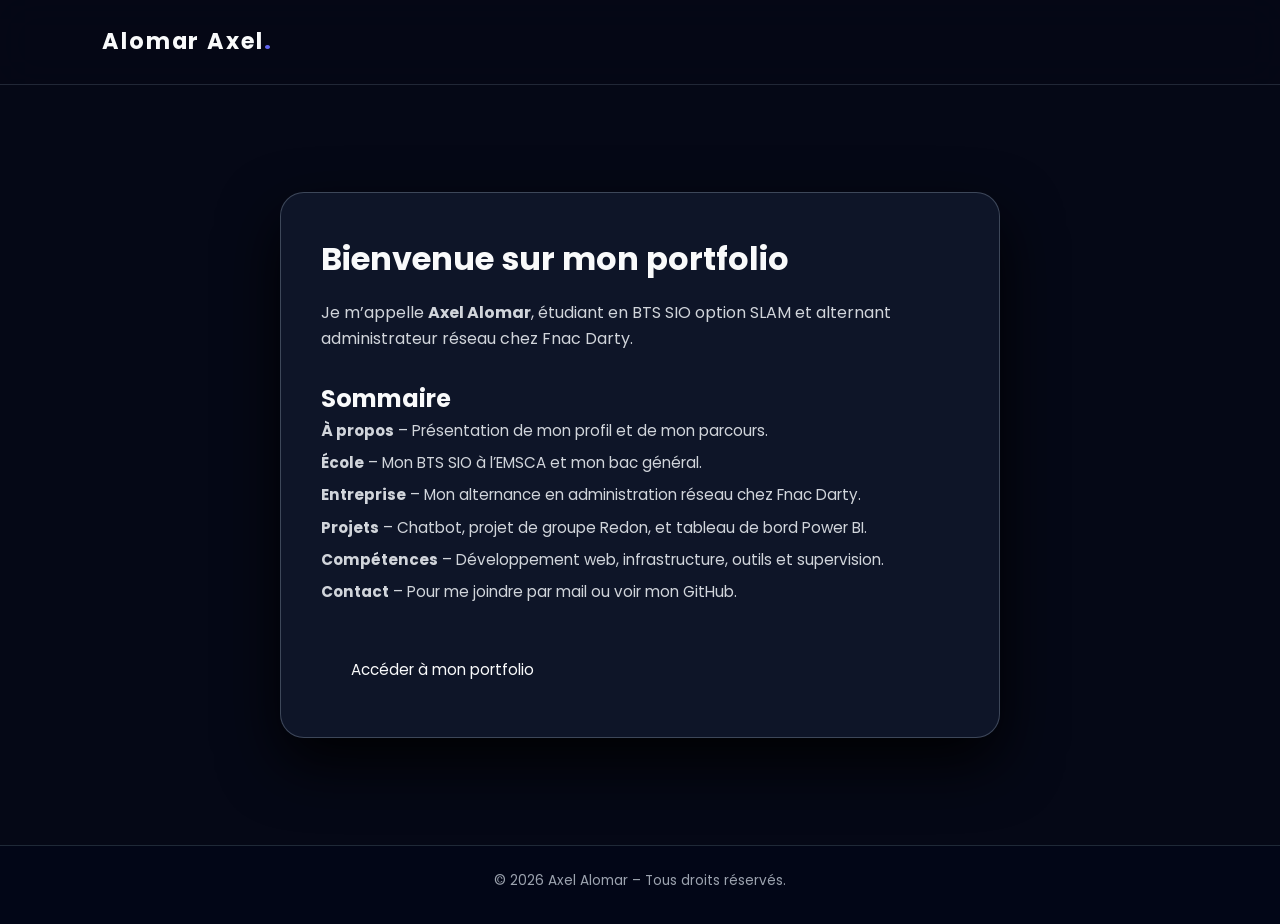
==== index.html @ db5cc9d4 "Portfolio v1" ====
<!DOCTYPE html>
<html lang="fr">
<head>
  <meta charset="UTF-8" />
  <meta name="viewport" content="width=device-width, initial-scale=1.0" />
  <title>Sommaire – Portfolio Axel Alomar</title>
  <link rel="stylesheet" href="style.css" />
  <link rel="preconnect" href="https://fonts.googleapis.com" />
  <link rel="preconnect" href="https://fonts.gstatic.com" crossorigin />
  <link href="https://fonts.googleapis.com/css2?family=Poppins:wght@300;500;700&display=swap" rel="stylesheet" />
</head>
<body>
  <header class="header">
    <div class="logo">Alomar Axel<span>.</span></div>
  </header>

  <main class="summary-hero">
    <div class="summary-card">
      <h1>Bienvenue sur mon portfolio</h1>
      <p class="summary-subtitle">
        Je m’appelle <strong>Axel Alomar</strong>, étudiant en BTS SIO option SLAM et alternant
        administrateur réseau chez Fnac Darty.
      </p>

      <h2>Sommaire</h2>
      <ul class="summary-list">
        <li><strong>À propos</strong> – Présentation de mon profil et de mon parcours.</li>
        <li><strong>École</strong> – Mon BTS SIO à l’EMSCA et mon bac général.</li>
        <li><strong>Entreprise</strong> – Mon alternance en administration réseau chez Fnac Darty.</li>
        <li><strong>Projets</strong> – Chatbot, projet de groupe Redon, et tableau de bord Power BI.</li>
        <li><strong>Compétences</strong> – Développement web, infrastructure, outils et supervision.</li>
        <li><strong>Contact</strong> – Pour me joindre par mail ou voir mon GitHub.</li>
      </ul>

      <a href="portfolio.html" class="btn summary-btn">Accéder à mon portfolio</a>
    </div>
  </main>

  <footer class="footer">
    <p>&copy; <span id="year"></span> Axel Alomar – Tous droits réservés.</p>
  </footer>

  <script>
    document.getElementById("year").textContent = new Date().getFullYear();
  </script>
</body>
</html>
---- style.css ----
html {
  scroll-behavior: smooth;
}

* {
  box-sizing: border-box;
  margin: 0;
  padding: 0;
}

body {
  font-family: "Poppins", system-ui, -apple-system, BlinkMacSystemFont, sans-serif;
  background: #050816;
  color: #f9fafb;
  line-height: 1.6;
}

a {
  text-decoration: none;
  color: inherit;
}

/* ====================
   HEADER
==================== */

.header {
  position: sticky;
  top: 0;
  z-index: 50;
  display: flex;
  justify-content: space-between;
  align-items: center;
  padding: 1.5rem 8vw;
  backdrop-filter: blur(20px);
  background: rgba(5, 8, 22, 0.8);
  border-bottom: 1px solid rgba(148, 163, 184, 0.2);
}

.logo {
  font-size: 1.4rem;
  font-weight: 700;
  letter-spacing: 0.08em;
}

.logo span {
  color: #6366f1;
}

.nav {
  display: flex;
  gap: 1.5rem;
  font-size: 0.95rem;
}

.nav a {
  position: relative;
}

.nav a::after {
  content: "";
  position: absolute;
  left: 0;
  bottom: -0.25rem;
  width: 0;
  height: 2px;
  background: linear-gradient(90deg, #6366f1, #22c55e);
  transition: width 0.25s ease;
}

.nav a:hover::after {
  width: 100%;
}

/* ====================
   HERO
==================== */

.hero {
  min-height: 80vh;
  padding: 5rem 8vw 4rem;
  display: grid;
  grid-template-columns: minmax(0, 1.5fr) minmax(0, 1fr);
  align-items: center;
  gap: 3rem;
}

.hero-text h1 {
  font-size: clamp(2.3rem, 4vw, 3.5rem);
  margin-bottom: 0.75rem;
}

.hero-text h1 span {
  background: linear-gradient(120deg, #6366f1, #22c55e);
  -webkit-background-clip: text;
  color: transparent;
}

.hero-text h2 {
  font-weight: 400;
  color: #9ca3af;
  margin-bottom: 1rem;
}

.hero-text p {
  max-width: 32rem;
  color: #e5e7eb;
  margin-bottom: 1.5rem;
}

.hero-actions {
  display: flex;
  flex-wrap: wrap;
  gap: 1rem;
}

/* ====================
   BOUTONS
==================== */

.btn {
  padding: 0.8rem 1.5rem;
  border-radius: 999px;
  border: 1px solid transparent;
  font-size: 0.95rem;
  cursor: pointer;
  transition: transform 0.15s ease, box-shadow 0.15s ease, background 0.2s ease;
  display: inline-flex;
  align-items: center;
  justify-content: center;
}

.btn.primary {
  background: linear-gradient(120deg, #6366f1, #22c55e);
  color: #0b1020;
  font-weight: 600;
  box-shadow: 0 15px 40px rgba(79, 70, 229, 0.4);
}

.btn.primary:hover {
  transform: translateY(-2px);
  box-shadow: 0 20px 50px rgba(79, 70, 229, 0.55);
}

.btn.secondary {
  border-color: #4b5563;
  background: rgba(15, 23, 42, 0.8);
}

.btn.secondary:hover {
  background: rgba(15, 23, 42, 1);
}

/* ====================
   PHOTO PROFIL
==================== */

.hero-image {
  display: flex;
  justify-content: flex-end;
  align-items: flex-start;
  margin-top: -60px;
  transform: translateX(40px);
}

.profile-circle {
  width: 260px;
  height: 260px;
  border-radius: 999px;
  position: relative;
  display: flex;
  align-items: center;
  justify-content: center;
  border: 2px solid rgba(148, 163, 184, 0.4);
  box-shadow: 0 25px 60px rgba(15, 23, 42, 0.9);
  overflow: hidden;
}

.profile-photo {
  width: 100%;
  height: 100%;
  object-fit: cover;
  object-position: center 15%;
}

/* ====================
   SECTIONS
==================== */

.section {
  padding: 4rem 8vw;
}

.section-title {
  text-align: center;
  margin-bottom: 2.5rem;
}

.section-title h2 {
  font-size: 1.8rem;
  margin-bottom: 0.3rem;
}

.section-title p {
  color: #9ca3af;
}

/* À propos */

.about {
  max-width: 900px;
  margin: 0 auto;
}

.about-content p {
  margin-bottom: 1rem;
}

/* ====================
   PROJETS
==================== */

.projects {
  background: radial-gradient(circle at top, rgba(79, 70, 229, 0.18), transparent 55%);
}

.project-grid {
  display: grid;
  grid-template-columns: repeat(auto-fit, minmax(260px, 1fr));
  gap: 1.7rem;
}

.project-card {
  background: rgba(15, 23, 42, 0.9);
  border-radius: 1.25rem;
  padding: 1.5rem;
  border: 1px solid rgba(148, 163, 184, 0.2);
  box-shadow: 0 18px 40px rgba(15, 23, 42, 0.95);
}

/* ====================
   EXPÉRIENCE
==================== */

.experience {
  background: rgba(15, 23, 42, 0.7);
}

.experience-grid {
  display: grid;
  grid-template-columns: repeat(auto-fit, minmax(260px, 1fr));
  gap: 1.7rem;
}

.experience-card {
  background: rgba(15, 23, 42, 0.95);
  border-radius: 1.25rem;
  padding: 1.5rem;
  padding-right: 11rem; /* espace pour le logo */
  border: 1px solid rgba(148, 163, 184, 0.25);
  box-shadow: 0 18px 40px rgba(15, 23, 42, 0.95);
  position: relative;
}

/* Logo Fnac Darty */

.company-logo {
  position: absolute;
  top: 14px;
  right: 14px;
  width: 120px;
  height: auto;
  object-fit: contain;
  background: rgba(255, 255, 255, 0.08);
  padding: 10px;
  border-radius: 0.75rem;
  filter: drop-shadow(0 6px 14px rgba(0, 0, 0, 0.7));
}

/* ====================
   COMPÉTENCES
==================== */

.skills-grid {
  display: grid;
  grid-template-columns: repeat(auto-fit, minmax(220px, 1fr));
  gap: 1.5rem;
}

.skill-group {
  background: rgba(15, 23, 42, 0.85);
  border-radius: 1.25rem;
  padding: 1.3rem 1.5rem;
  border: 1px solid rgba(148, 163, 184, 0.25);
}

.skill-group h3 {
  margin-bottom: 0.6rem;
  font-size: 1.05rem;
}

.skill-group ul {
  list-style: none;
}

.skill-group li {
  font-size: 0.9rem;
  color: #e5e7eb;
  margin-bottom: 0.25rem;
}

/* ====================
   CONTACT
==================== */

.contact-content {
  display: grid;
  grid-template-columns: minmax(0, 1.3fr) minmax(0, 1fr);
  gap: 2rem;
  align-items: flex-start;
}

.contact-form {
  background: rgba(15, 23, 42, 0.9);
  padding: 1.8rem;
  border-radius: 1.5rem;
  border: 1px solid rgba(148, 163, 184, 0.3);
  box-shadow: 0 18px 40px rgba(15, 23, 42, 1);
}

.form-group {
  display: flex;
  flex-direction: column;
  margin-bottom: 1rem;
}

label {
  font-size: 0.9rem;
  margin-bottom: 0.4rem;
  color: #e5e7eb;
}

input,
textarea {
  padding: 0.7rem 0.9rem;
  border-radius: 0.75rem;
  border: 1px solid rgba(148, 163, 184, 0.4);
  background: rgba(15, 23, 42, 0.9);
  color: #f9fafb;
  font-family: inherit;
  font-size: 0.9rem;
}

input:focus,
textarea:focus {
  outline: none;
  border-color: #6366f1;
  box-shadow: 0 0 0 1px rgba(99, 102, 241, 0.4);
}

.contact-links p {
  margin-bottom: 0.6rem;
  color: #e5e7eb;
}

.contact-links ul {
  list-style: none;
}

.contact-links li {
  margin-bottom: 0.4rem;
}

.contact-links a {
  font-size: 0.9rem;
  color: #a5b4fc;
}

/* ====================
   FOOTER
==================== */

.footer {
  padding: 1.5rem 8vw 2rem;
  text-align: center;
  font-size: 0.85rem;
  color: #9ca3af;
  border-top: 1px solid rgba(31, 41, 55, 1);
  background: #020617;
}

/* ====================
   RESPONSIVE
==================== */

@media (max-width: 900px) {
  .hero {
    grid-template-columns: 1fr;
  }

  .hero-image {
    order: -1;
    justify-content: center;
    transform: none;
    margin-top: 2rem;
  }

  .header {
    padding-inline: 6vw;
  }

  .section {
    padding-inline: 6vw;
  }

  .experience-card {
    padding-right: 1.5rem; /* sur mobile on enlève l’espace logo */
  }

  .company-logo {
    position: static;
    display: block;
    margin-left: auto;
    margin-bottom: 0.8rem;
  }
}

@media (max-width: 640px) {
  .nav {
    display: none;
  }

  .hero,
  .section {
    padding-inline: 5vw;
  }

  .contact-content {
    grid-template-columns: 1fr;
  }

  .profile-circle {
    width: 200px;
    height: 200px;
  }

  .company-logo {
    width: 90px;
  }
}

/* ====================
   PAGE SOMMAIRE
==================== */

.summary-hero {
  min-height: calc(100vh - 140px);
  padding: 4rem 8vw;
  display: flex;
  align-items: center;
  justify-content: center;
}

.summary-card {
  max-width: 720px;
  background: rgba(15, 23, 42, 0.95);
  border-radius: 1.5rem;
  padding: 2.5rem;
  border: 1px solid rgba(148, 163, 184, 0.35);
  box-shadow: 0 25px 60px rgba(0, 0, 0, 0.9);
}

.summary-card h1 {
  font-size: 2rem;
  margin-bottom: 1rem;
}

.summary-subtitle {
  color: #d1d5db;
  margin-bottom: 1.8rem;
}

.summary-list {
  list-style: none;
  margin-bottom: 2rem;
}

.summary-list li {
  font-size: 0.95rem;
  color: #d1d5db;
  margin-bottom: 0.5rem;
}

.summary-btn {
  display: inline-flex;
  margin-top: 0.5rem;
  padding-inline: 1.8rem;
}

/* ====================
   GALERIE POWER BI
==================== */

.gallery {
  display: grid;
  grid-template-columns: repeat(auto-fit, minmax(300px, 1fr));
  gap: 1.5rem;
  margin-top: 2rem;
}

.gallery img {
  width: 100%;
  height: 260px;
  object-fit: cover;
  border-radius: 1.2rem;
  border: 1px solid rgba(148, 163, 184, 0.25);
  box-shadow: 0 18px 40px rgba(15, 23, 42, 0.95);
  transition: transform 0.25s ease;
}

.gallery a:hover img {
  transform: translateY(-8px);
}
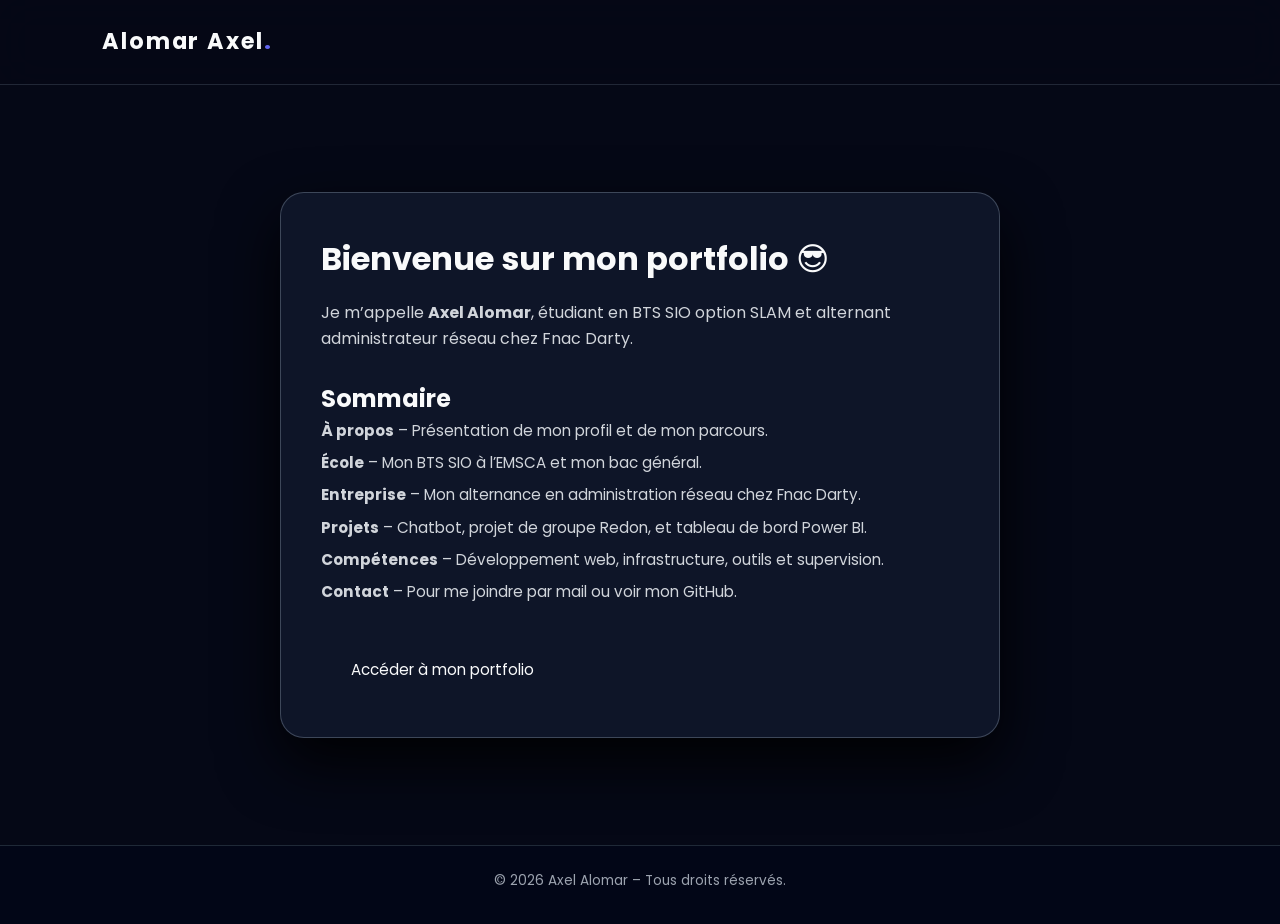
==== commit ec247940: "modification titre principal" ====
--- a/index.html
+++ b/index.html
@@ -8,6 +8,7 @@
   <link rel="preconnect" href="https://fonts.googleapis.com" />
   <link rel="preconnect" href="https://fonts.gstatic.com" crossorigin />
   <link href="https://fonts.googleapis.com/css2?family=Poppins:wght@300;500;700&display=swap" rel="stylesheet" />
+  <link rel="shortcut icon" href="fnac-darty-logo.png" type="image/x-icon">
 </head>
 <body>
   <header class="header">
@@ -16,7 +17,7 @@
 
   <main class="summary-hero">
     <div class="summary-card">
-      <h1>Bienvenue sur mon portfolio</h1>
+      <h1>Bienvenue sur mon portfolio 😎</h1>
       <p class="summary-subtitle">
         Je m’appelle <strong>Axel Alomar</strong>, étudiant en BTS SIO option SLAM et alternant
         administrateur réseau chez Fnac Darty.
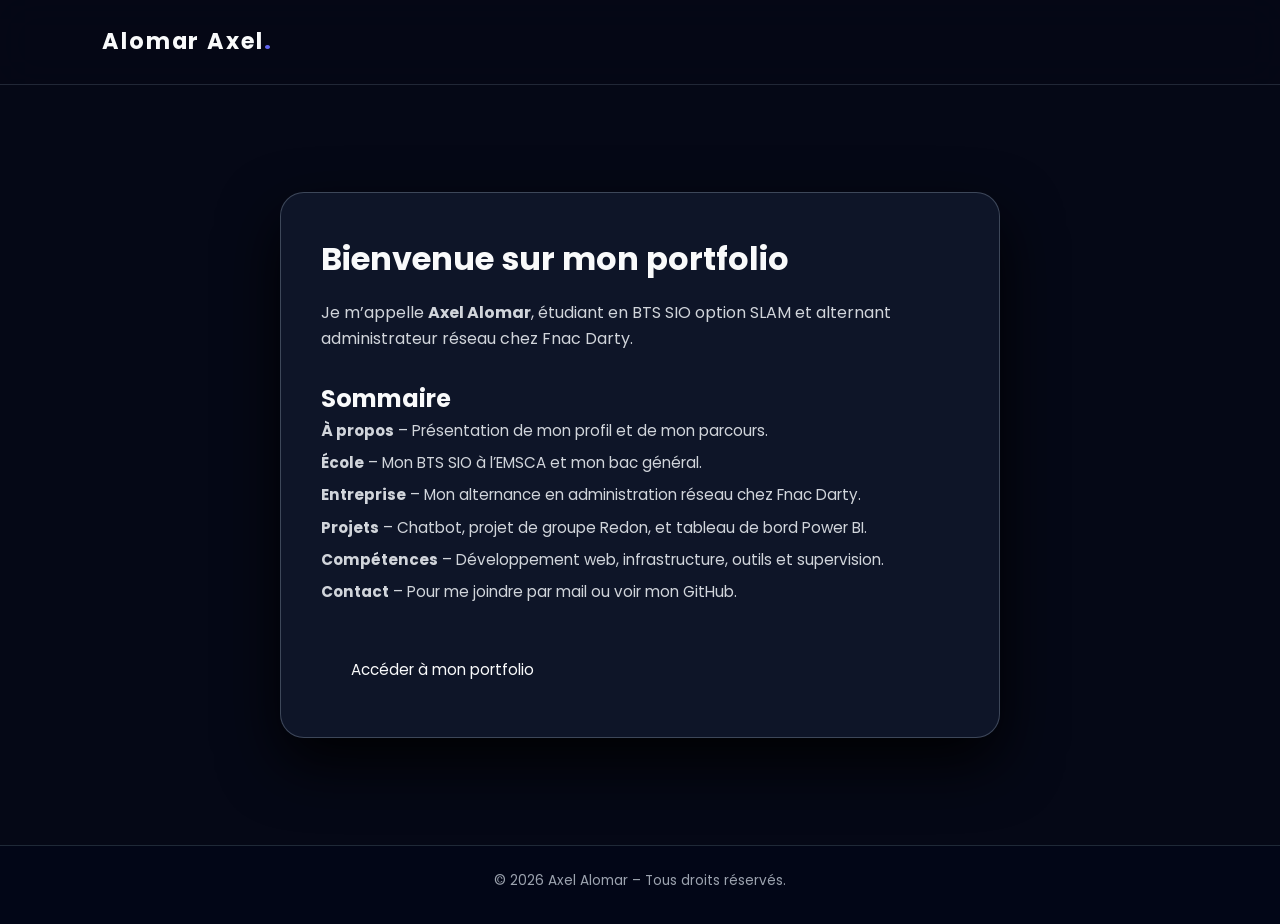
==== commit cfe9d2be: "modification du titre" ====
--- a/index.html
+++ b/index.html
@@ -17,7 +17,7 @@
 
   <main class="summary-hero">
     <div class="summary-card">
-      <h1>Bienvenue sur mon portfolio 😎</h1>
+      <h1>Bienvenue sur mon portfolio </h1>
       <p class="summary-subtitle">
         Je m’appelle <strong>Axel Alomar</strong>, étudiant en BTS SIO option SLAM et alternant
         administrateur réseau chez Fnac Darty.
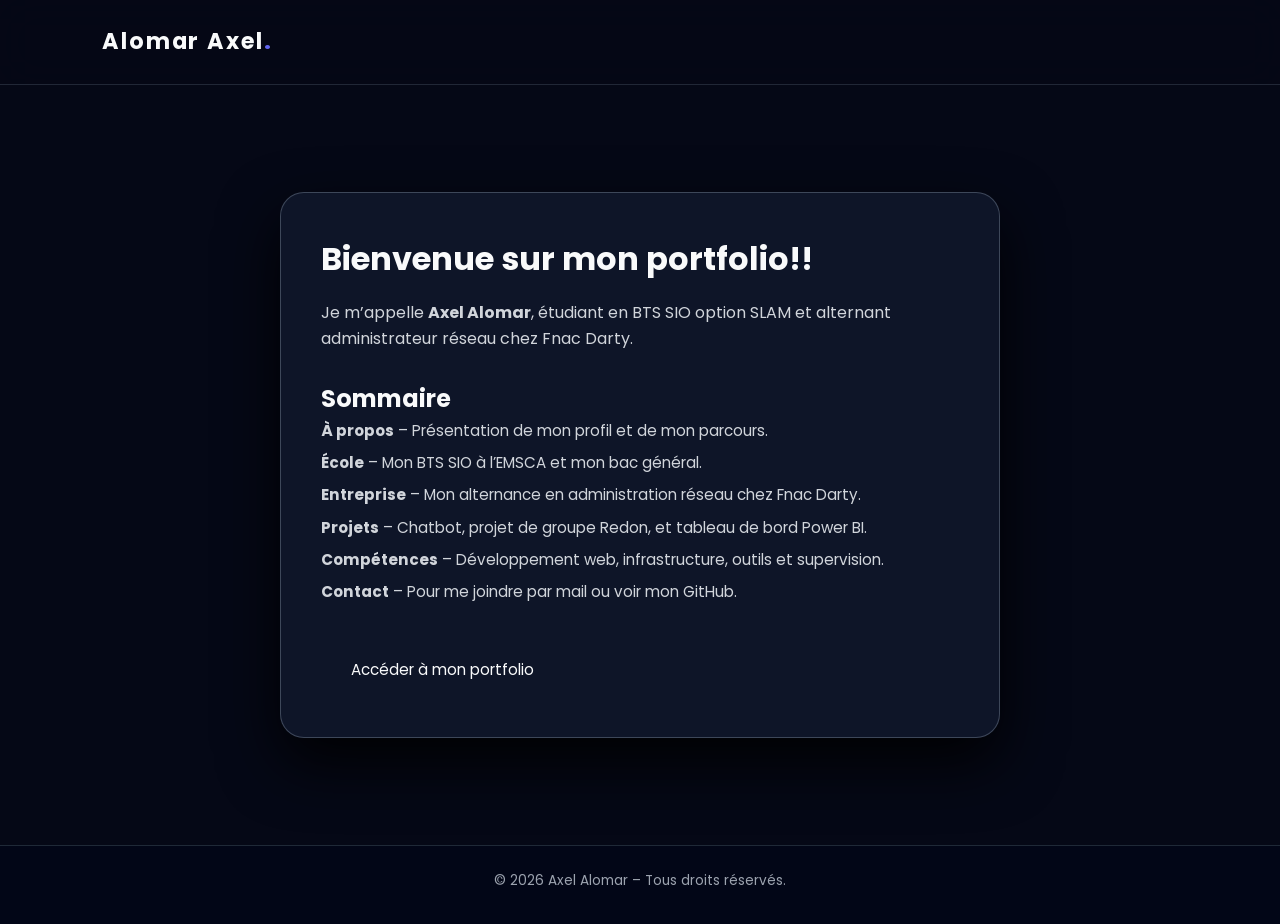
==== commit fa4a3bab: "Correction du titre principal du portfolio" ====
--- a/index.html
+++ b/index.html
@@ -17,7 +17,7 @@
 
   <main class="summary-hero">
     <div class="summary-card">
-      <h1>Bienvenue sur mon portfolio </h1>
+      <h1>Bienvenue sur mon portfolio!! </h1>
       <p class="summary-subtitle">
         Je m’appelle <strong>Axel Alomar</strong>, étudiant en BTS SIO option SLAM et alternant
         administrateur réseau chez Fnac Darty.
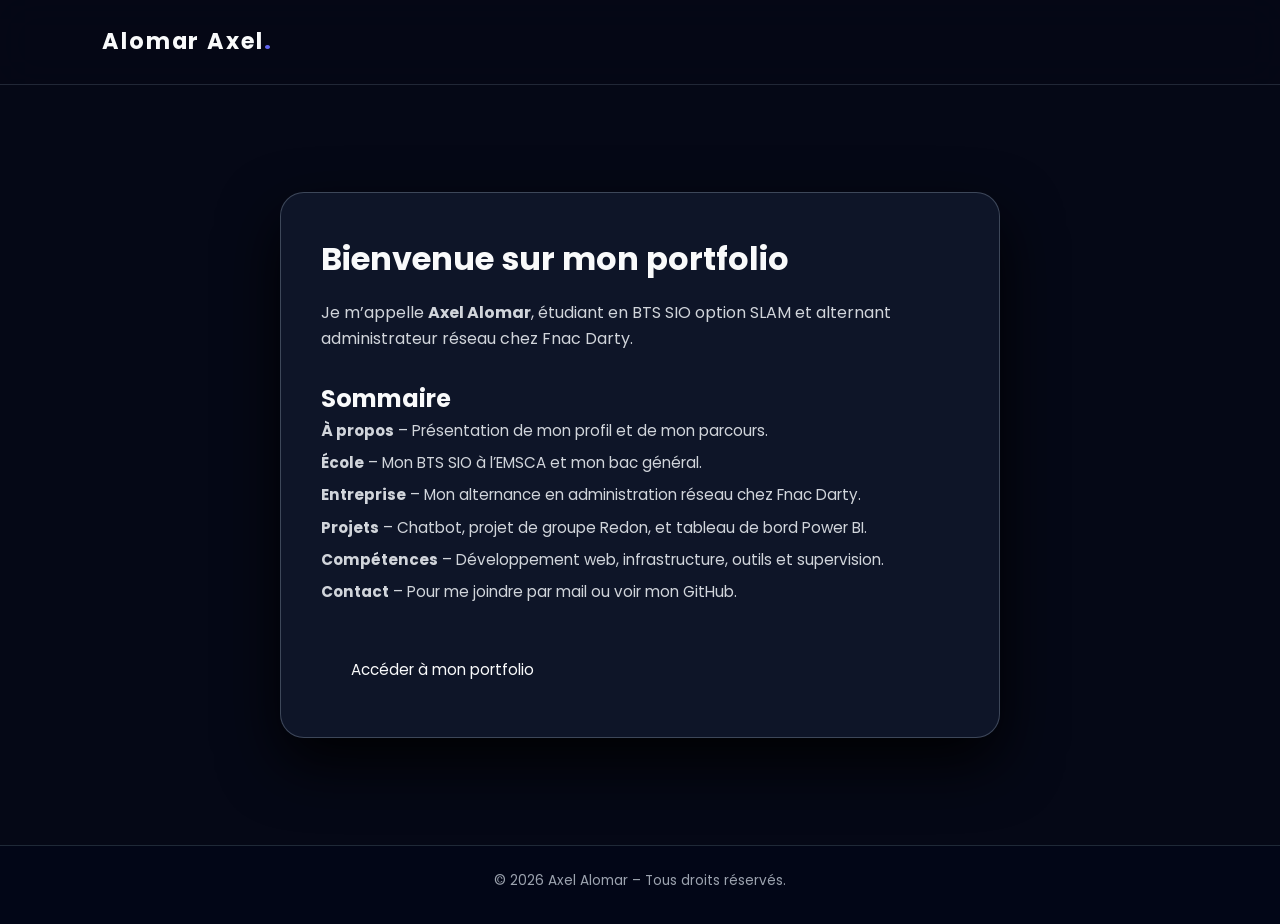
==== commit 25af2a56: "Correction du titre principal du portfolio" ====
--- a/index.html
+++ b/index.html
@@ -17,7 +17,7 @@
 
   <main class="summary-hero">
     <div class="summary-card">
-      <h1>Bienvenue sur mon portfolio!! </h1>
+      <h1>Bienvenue sur mon portfolio </h1>
       <p class="summary-subtitle">
         Je m’appelle <strong>Axel Alomar</strong>, étudiant en BTS SIO option SLAM et alternant
         administrateur réseau chez Fnac Darty.
